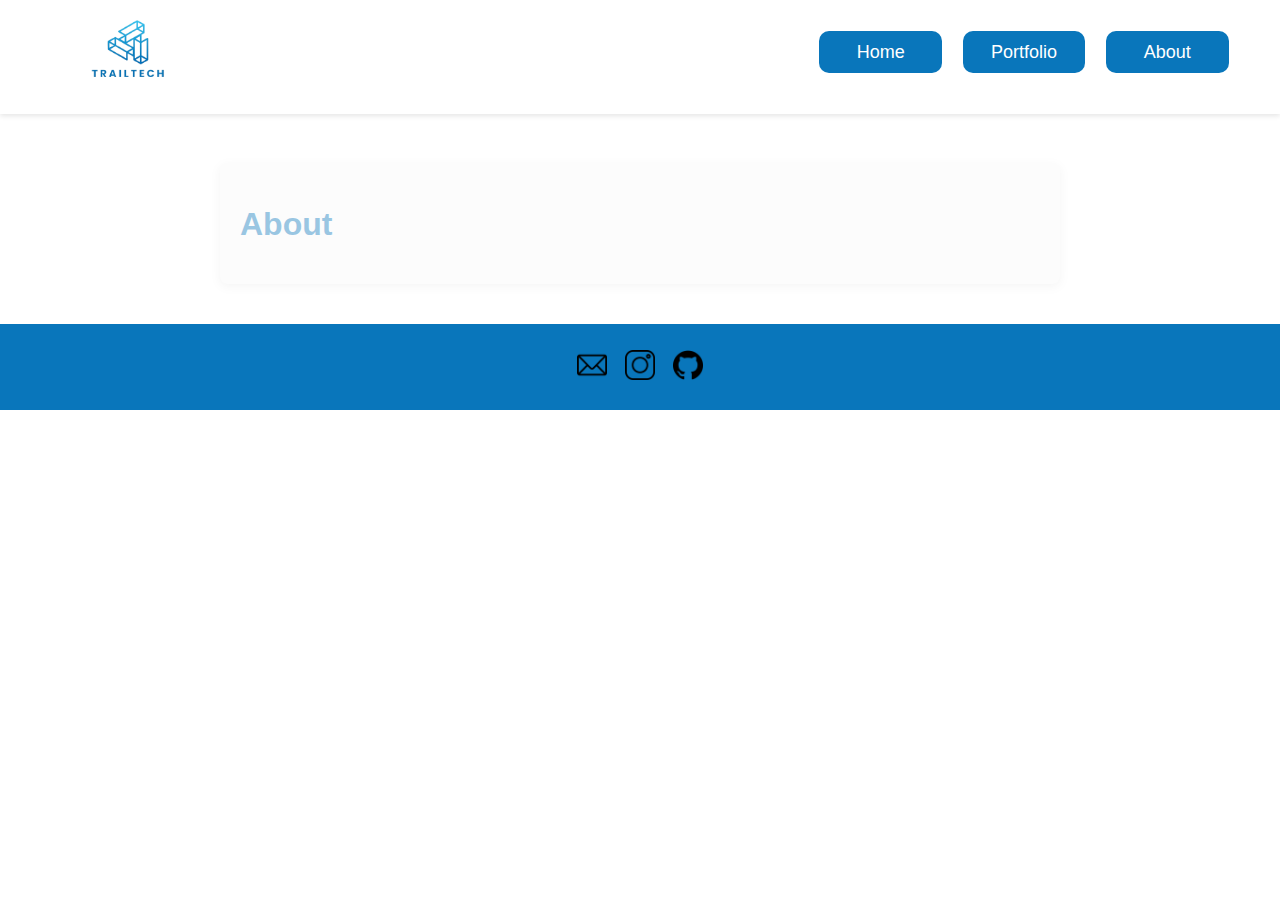
==== about.html @ 056eca73 "." ====
<!DOCTYPE html>
<html lang="en">
<head>
    <meta charset="UTF-8">
    <meta name="viewport" content="width=device-width, initial-scale=1.0">
    <link rel="stylesheet" href="css/styles.css">
</head>
<body>
    <header id="header" style="opacity: 1; top: 0px;">
		<div class="row" style="display: flex; align-items: center;">
			<div class="col" style="flex: 1;">
				<a id="logo" class="logo" href="https://trailblazing-tech.github.io/">
                    <img src="images/profile.png" alt="trailblazing-tech logo" style="width:100px;height:auto;">
                </a>
			</div>
            <div class="col" style="flex: 2;"></div>
            <div class="col" style="flex: 2;">
                <nav>
					<ul id="nav">
						<a class="menu-bar" href="index.html"><li>Home</li></a>
						<a class="menu-bar" href="portfolio.html"><li>Portfolio</li></a>
                        <a class="menu-bar" href="about.html"><li>About</li></a>
					</ul>
				</nav>
            </div>
		</div>
	</header>
    
    <!-- Content -->
    <section id="content">
        <h1>About</h1>
    </section>
    <!-- / Content -->

    <footer>
        <div class="row" style="display: flex; align-items: center;">
            <div class="col" style="flex: 1;">
                <nav>
                    <ul id="nav">
                        <ul>
                            <li class="social"><a href="mailto:trailblazingtechsol@gmail.com"><img id="image_icon" src="images/icons/icon_email.png"></a></li>
                            <li class="social"><a href="https://www.instagram.com/_trail.tech"><img id="image_icon" src="images/icons/icon_instagram.png"></a></li>
                            <li class="social"><a href="https://github.com/trailblazing-tech"><img id="image_icon" src="images/icons/icon_github.png"></a></li>
                        </ul>
                    </ul>
                </nav>
            </div>
        </div>
        
    </footer>
    <script src="js/main.js"></script>
</body>
</html>
---- css/styles.css ----
body {
    font-family: 'Helvetica Neue', Arial, sans-serif;
    margin: 0;
    padding: 0;
    background-color: #ffffff;
    color: #0976BB;
}


header {
    background-color: white;
    color: white;
    padding: 20px 0;
    text-align: center;
    box-shadow: 0 2px 5px rgba(0, 0, 0, 0.1);
}


section {
    margin: 40px auto;
    max-width: 800px;
    text-align: left;
    padding: 20px;
    border-radius: 8px;
    background-color: #f9f9f9;
    box-shadow: 0 2px 10px rgba(0, 0, 0, 0.1);
}

footer {
    display: flex;
    justify-content: center; /* Changed to center the footer */
    align-items: flex-end;
    padding: 10px 0;
    background-color: #0976BB;
    color: white;
    margin-top: 40px;
}



/* Nav */
nav ul {
    list-style-type: none;
    padding: 0;
    display: flex;
    justify-content: center;
}

nav ul li {
    display: inline;
    margin: 0 5%;
}

.menu-bar {
    width: 20%;
    padding: 2%;
    margin-left: 2%;
    margin-right: 2%;
    border-radius: 10px;

    background-color: #0976BB;
    color: white;
    text-align: center;
    text-decoration: none;
    display: inline-block;
    font-size: large;
}

.menu-bar:hover, menu-bar:active {
    background-color: #0977bbaa;
}

.social {
    margin-left: 10%;
    margin-right: 10%;
}

/* Images */
#image_icon {
    width: 30px;
    height: auto;
}

/* Table */
.col-1 {width: 8.33%;}
.col-2 {width: 16.66%;}
.col-3 {width: 25%;}
.col-4 {width: 33.33%;}
.col-8 {width: 66.66%;}
.col-9 {width: 75%;}
.col-10 {width: 83.33%;}
.col-11 {width: 91.66%;}
.col-12 {width: 100%;}
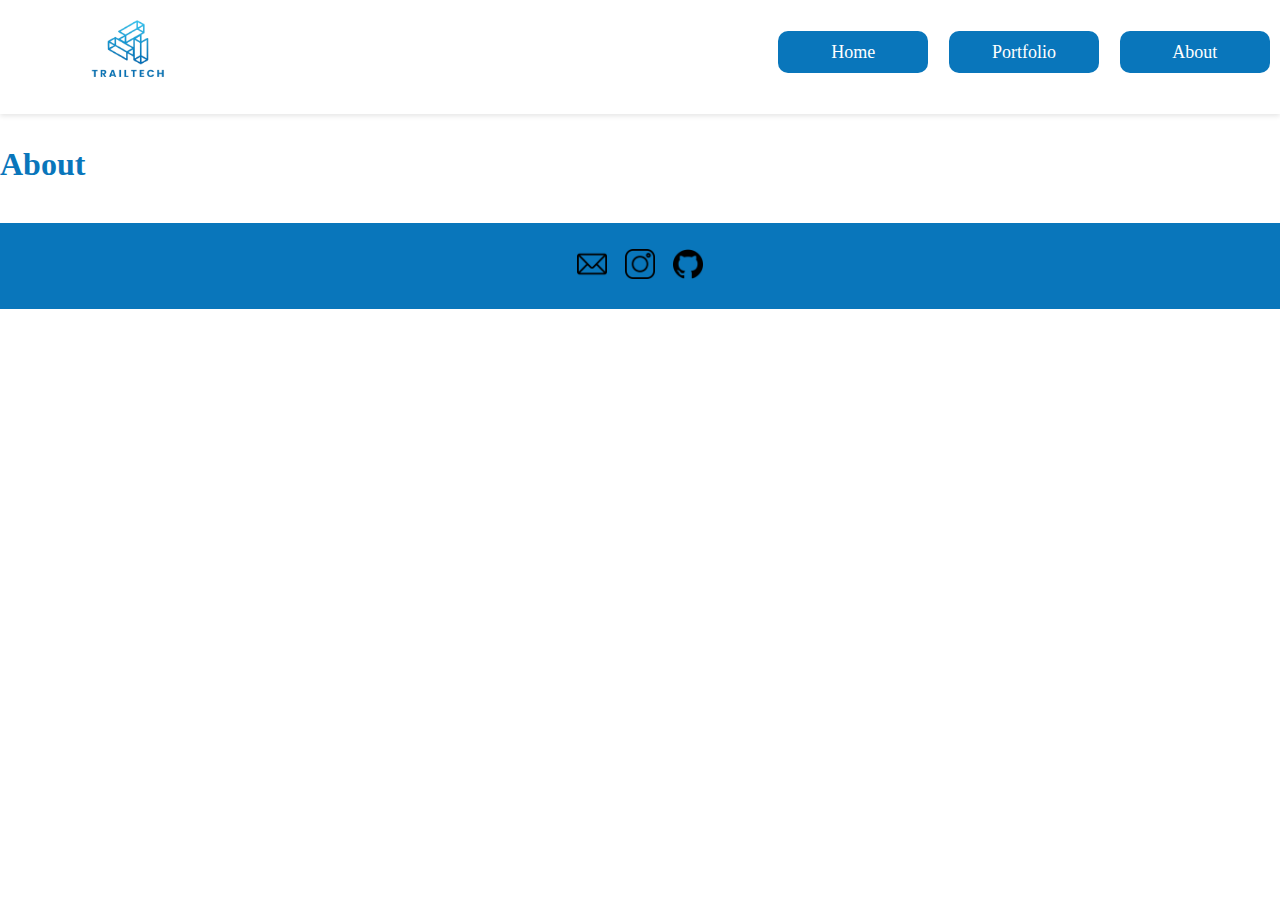
==== commit 45150072: "adding expertise section, add favicon" ====
--- a/about.html
+++ b/about.html
@@ -3,6 +3,7 @@
 <head>
     <meta charset="UTF-8">
     <meta name="viewport" content="width=device-width, initial-scale=1.0">
+    <link rel="icon" href="images/profile.png">
     <link rel="stylesheet" href="css/styles.css">
 </head>
 <body>
--- a/css/styles.css
+++ b/css/styles.css
@@ -1,11 +1,10 @@
 body {
-    font-family: 'Helvetica Neue', Arial, sans-serif;
+    font-family: Georgia, 'Times New Roman', Times, serif;
     margin: 0;
     padding: 0;
     background-color: #ffffff;
     color: #0976BB;
 }
-
 
 header {
     background-color: white;
@@ -15,12 +14,12 @@
     box-shadow: 0 2px 5px rgba(0, 0, 0, 0.1);
 }
 
-
-section {
-    margin: 40px auto;
-    max-width: 800px;
+.card_content {
     text-align: left;
-    padding: 20px;
+    margin-left: 10%;
+    margin-right: 10%;
+    padding: 3%;
+    width: 75%;
     border-radius: 8px;
     background-color: #f9f9f9;
     box-shadow: 0 2px 10px rgba(0, 0, 0, 0.1);
@@ -28,15 +27,13 @@
 
 footer {
     display: flex;
-    justify-content: center; /* Changed to center the footer */
+    justify-content: center;
     align-items: flex-end;
     padding: 10px 0;
     background-color: #0976BB;
     color: white;
     margin-top: 40px;
 }
-
-
 
 /* Nav */
 nav ul {
@@ -52,12 +49,11 @@
 }
 
 .menu-bar {
-    width: 20%;
+    width: 100%;
     padding: 2%;
     margin-left: 2%;
     margin-right: 2%;
     border-radius: 10px;
-
     background-color: #0976BB;
     color: white;
     text-align: center;
@@ -91,3 +87,62 @@
 .col-10 {width: 83.33%;}
 .col-11 {width: 91.66%;}
 .col-12 {width: 100%;}
+
+.expertise_tb {
+    width: 90%;
+    margin-left:3%;
+    margin-right: auto;
+}
+
+.expertise_tb td {
+    width: 50%;
+    height: 500px;    
+    margin-left: 10%;
+    margin-right: 10%;
+}
+
+.expertise_desc1 {
+    width: 100%;
+    height: 85%;
+    margin-right: 10%;
+    padding: 5%;
+    text-align: justify;
+    border-radius: 2px;
+    background-color: #0977bb27;
+    box-shadow: 0 2px 10px rgba(0, 0, 0, 0.1);
+    align-items: center;
+}
+
+.expertise_desc2 {
+    width: 100%;
+    height: 85%;
+    padding: 5%;
+    text-align: justify;
+    border-radius: 2px;
+    background-color: #0977bb27;
+    box-shadow: 0 2px 10px rgba(0, 0, 0, 0.1);
+    align-items: center;
+}
+
+.expertise_img1 {
+    margin-left: 10%;
+    width: 100%;
+    height: 100%;
+    box-shadow: 0 2px 10px rgba(0, 0, 0, 0.1);
+}
+
+.expertise_img2 {
+    width: 100%;
+    height: 100%;
+    box-shadow: 0 2px 10px rgba(0, 0, 0, 0.1);
+}
+
+/* Text */
+.h1_title {
+    margin-top: 4%;
+    margin-bottom: 2%; 
+    text-align: center;
+    color: black;
+    font-weight: 500;
+    font-family: Georgia, 'Times New Roman', Times, serif;
+}
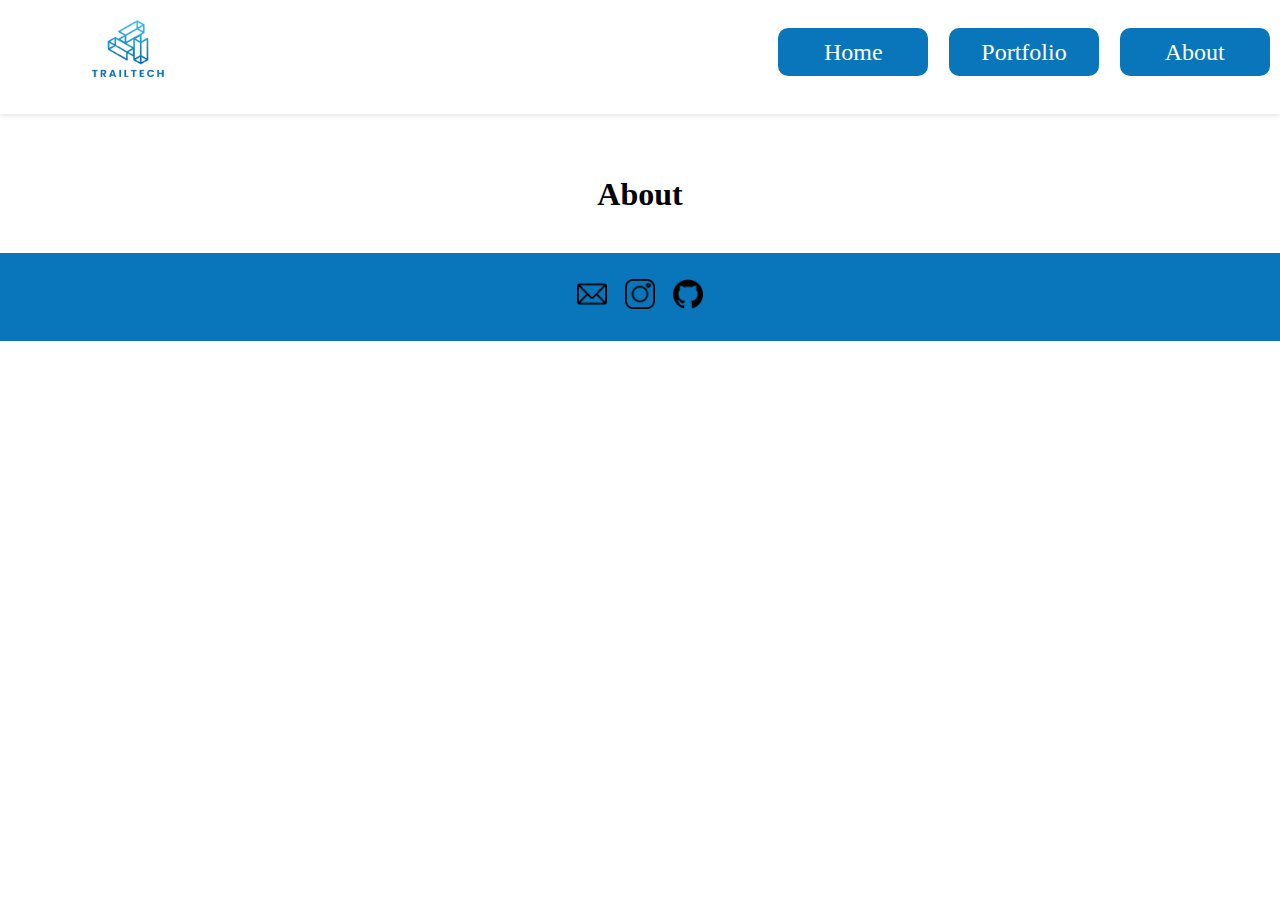
==== commit 425b21c0: "change style" ====
--- a/about.html
+++ b/about.html
@@ -28,9 +28,9 @@
 	</header>
     
     <!-- Content -->
-    <section id="content">
-        <h1>About</h1>
-    </section>
+    <div>
+        <h1 class="h1_title">About</h1>
+    </div>
     <!-- / Content -->
 
     <footer>
--- a/css/styles.css
+++ b/css/styles.css
@@ -12,17 +12,6 @@
     padding: 20px 0;
     text-align: center;
     box-shadow: 0 2px 5px rgba(0, 0, 0, 0.1);
-}
-
-.card_content {
-    text-align: left;
-    margin-left: 10%;
-    margin-right: 10%;
-    padding: 3%;
-    width: 75%;
-    border-radius: 8px;
-    background-color: #f9f9f9;
-    box-shadow: 0 2px 10px rgba(0, 0, 0, 0.1);
 }
 
 footer {
@@ -46,6 +35,8 @@
 nav ul li {
     display: inline;
     margin: 0 5%;
+    font-size: x-large;
+    font-family: Georgia, 'Times New Roman', Times, serif;
 }
 
 .menu-bar {
@@ -59,7 +50,6 @@
     text-align: center;
     text-decoration: none;
     display: inline-block;
-    font-size: large;
 }
 
 .menu-bar:hover, menu-bar:active {
@@ -77,17 +67,7 @@
     height: auto;
 }
 
-/* Table */
-.col-1 {width: 8.33%;}
-.col-2 {width: 16.66%;}
-.col-3 {width: 25%;}
-.col-4 {width: 33.33%;}
-.col-8 {width: 66.66%;}
-.col-9 {width: 75%;}
-.col-10 {width: 83.33%;}
-.col-11 {width: 91.66%;}
-.col-12 {width: 100%;}
-
+/* Expertise Content */
 .expertise_tb {
     width: 90%;
     margin-left:3%;
@@ -139,10 +119,27 @@
 
 /* Text */
 .h1_title {
+    color: black;
     margin-top: 4%;
     margin-bottom: 2%; 
     text-align: center;
-    color: black;
-    font-weight: 500;
     font-family: Georgia, 'Times New Roman', Times, serif;
 }
+
+
+.card_content {
+    text-align: left;
+    margin-left: 10%;
+    margin-right: 10%;
+    padding: 3%;
+    width: 75%;
+    border-radius: 8px;
+    background-color: #0977bb27;
+    box-shadow: 0 5px 10px rgba(0, 0, 0, 0.5);
+}
+
+.desc_name {
+    color: #0976BB;
+    text-align: center;
+    font-size: 25px;
+}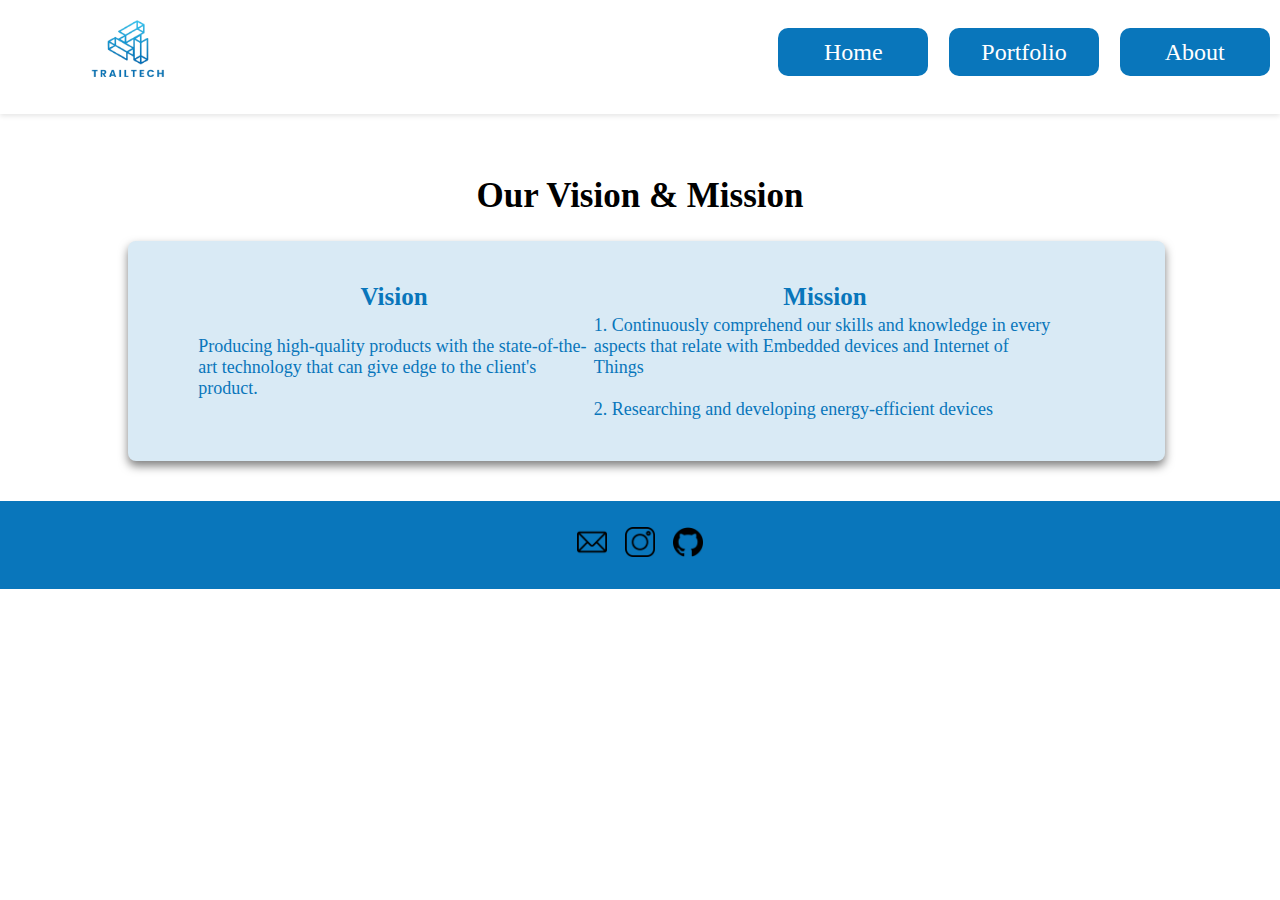
==== commit 9a5ea317: "scratch vision&mission" ====
--- a/about.html
+++ b/about.html
@@ -5,6 +5,7 @@
     <meta name="viewport" content="width=device-width, initial-scale=1.0">
     <link rel="icon" href="images/profile.png">
     <link rel="stylesheet" href="css/styles.css">
+    <title>About Us</title>
 </head>
 <body>
     <header id="header" style="opacity: 1; top: 0px;">
@@ -28,9 +29,33 @@
 	</header>
     
     <!-- Content -->
-    <div>
-        <h1 class="h1_title">About</h1>
-    </div>
+    <section>
+        <h1 class="h1_title">Our Vision & Mission</h1>
+        <div class="card_content">
+            <table class="vision_mission_tb">
+                <tr>
+                    <th>Vision</th>
+                    <th>Mission</th>
+                </tr>
+                <tr>
+                    <!-- Vision -->
+                    <td>
+                        Producing high-quality products with the state-of-the-art technology that can give edge to the client's product.
+                    </td>
+
+                    <!-- Mission -->
+                    <td>
+                            1. Continuously comprehend our skills and knowledge in every aspects that relate with Embedded devices and Internet of Things
+                            <br>
+                            <br>
+                            2. Researching and developing energy-efficient devices
+                        
+                    </td>
+                </tr>
+            </table>
+        </div>
+        
+    </section>
     <!-- / Content -->
 
     <footer>
--- a/css/styles.css
+++ b/css/styles.css
@@ -67,6 +67,22 @@
     height: auto;
 }
 
+/* Vision & Mission Content */
+.vision_mission_tb {
+    width: 90%;
+    margin-left:3%;
+    margin-right: auto;
+}
+
+.vision_mission_tb th {
+    text-align: center;
+    font-size: 25px;
+} 
+
+.vision_mission_tb td {
+    font-size: 18px;
+}
+
 /* Expertise Content */
 .expertise_tb {
     width: 90%;
@@ -117,15 +133,15 @@
     box-shadow: 0 2px 10px rgba(0, 0, 0, 0.1);
 }
 
-/* Text */
+/* General */
 .h1_title {
     color: black;
     margin-top: 4%;
     margin-bottom: 2%; 
     text-align: center;
     font-family: Georgia, 'Times New Roman', Times, serif;
+    font-size: 35px;
 }
-
 
 .card_content {
     text-align: left;
@@ -142,4 +158,14 @@
     color: #0976BB;
     text-align: center;
     font-size: 25px;
-}+}
+
+/* Fade-in Animation */
+.fade-in {
+    opacity: 0;
+    transition: opacity 1s ease-in-out;
+}
+
+.fade-in.visible {
+    opacity: 1;
+}
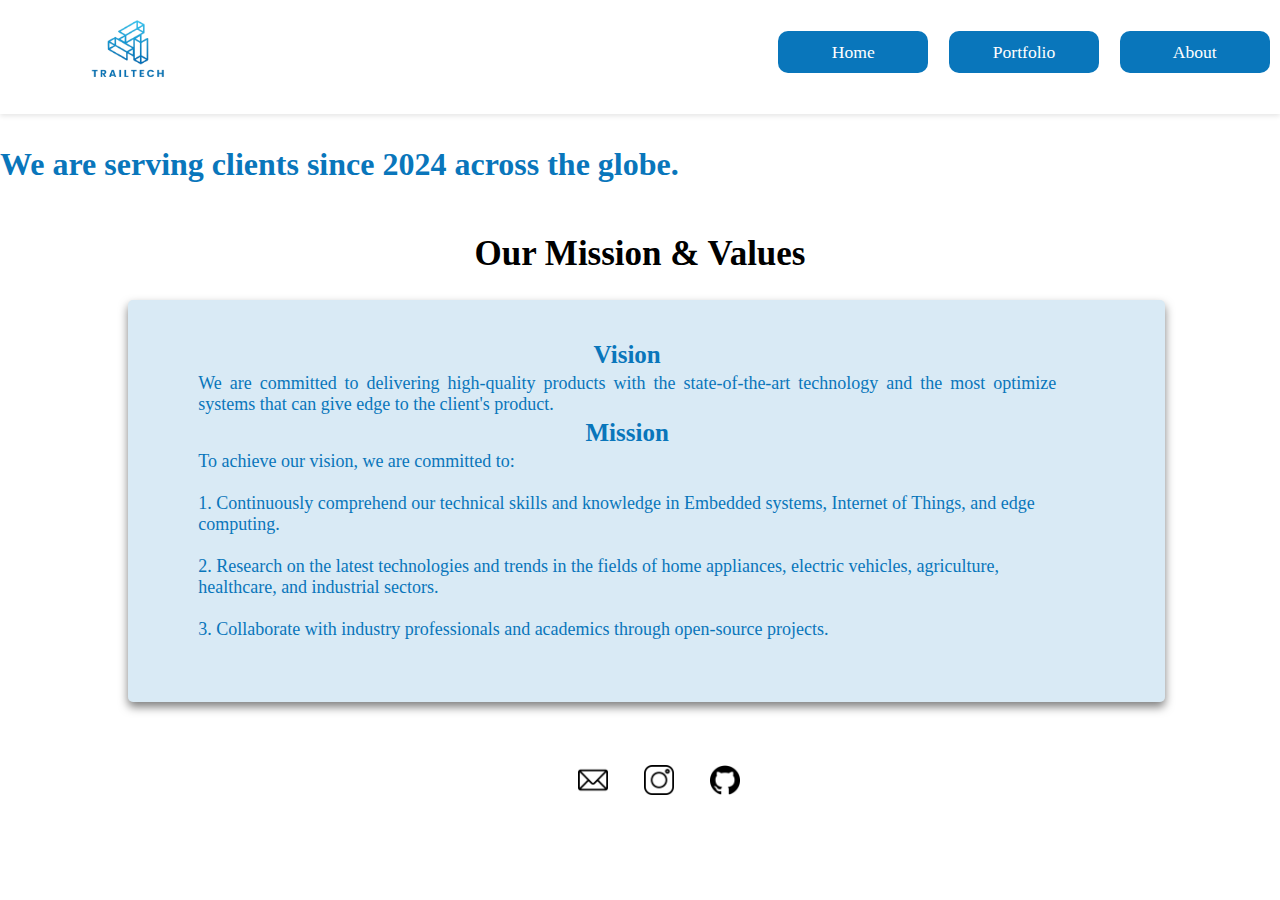
==== commit 42bb97e3: "." ====
--- a/about.html
+++ b/about.html
@@ -29,28 +29,44 @@
 	</header>
     
     <!-- Content -->
-    <section>
-        <h1 class="h1_title">Our Vision & Mission</h1>
+    <section id="history">
+        <h1 id="title">We are serving clients since 2024 across the globe.</h1>
+    </section>
+
+    <section id="vision-mission">
+        <h1 class="h1_title">Our Mission & Values</h1>
         <div class="card_content">
             <table class="vision_mission_tb">
                 <tr>
                     <th>Vision</th>
+                </tr>
+                <tr style="text-align: justify;">
+                    <!-- Mission -->
+                    <td>
+                        We are committed to delivering high-quality products with the state-of-the-art technology and 
+                        the most optimize systems that can give edge to the client's product.
+                    </td>
+                </tr>
+                <tr>
                     <th>Mission</th>
                 </tr>
                 <tr>
-                    <!-- Vision -->
+                    <!-- Values -->
                     <td>
-                        Producing high-quality products with the state-of-the-art technology that can give edge to the client's product.
-                    </td>
-
-                    <!-- Mission -->
-                    <td>
-                            1. Continuously comprehend our skills and knowledge in every aspects that relate with Embedded devices and Internet of Things
-                            <br>
-                            <br>
-                            2. Researching and developing energy-efficient devices
-                        
-                    </td>
+                        To achieve our vision, we are committed to: 
+                        <br>
+                        <br>
+                        1.  Continuously comprehend our technical skills and knowledge in Embedded systems, Internet of Things, and edge computing.
+                        <br>
+                        <br>
+                        2.  Research on the latest technologies and trends in the fields of home appliances, electric vehicles, agriculture, healthcare,
+                            and industrial sectors.
+                        <br>
+                        <br>
+                        3.  Collaborate with industry professionals and academics through open-source projects.
+                        <br>
+                        <br>                   
+                </td>
                 </tr>
             </table>
         </div>
--- a/css/styles.css
+++ b/css/styles.css
@@ -4,6 +4,41 @@
     padding: 0;
     background-color: #ffffff;
     color: #0976BB;
+}
+
+.client-demography-grid {
+    display: grid;
+    grid-template-columns: repeat(auto-fill, minmax(100%, 1fr));  /* Adjusted for responsiveness */
+    gap: 20px;
+    padding: 20px;
+    width: 90%;
+    margin: 0 auto;
+
+}
+
+.grid-item {
+    background-color: #f9f9f9;
+    border: 1px solid #ddd;
+    border-radius: 8px;
+    padding: 10px;
+    box-shadow: 0 2px 5px rgba(0, 0, 0, 0.1);
+}
+
+.world-map-container {
+    width: 100%;
+    height: auto;
+}
+
+.demographic-info {
+    padding: 10px;
+    display: block; /* Ensure the static demographic info is displayed */
+}
+
+
+.demographic-container {
+    display: flex;
+    justify-content: space-between;
+    align-items: center;
 }
 
 header {
@@ -15,13 +50,10 @@
 }
 
 footer {
-    display: flex;
-    justify-content: center;
-    align-items: flex-end;
-    padding: 10px 0;
-    background-color: #0976BB;
-    color: white;
+    padding: 0.5%;
     margin-top: 40px;
+    margin-left: 5%;
+    margin-right: 2%;
 }
 
 /* Nav */
@@ -35,7 +67,7 @@
 nav ul li {
     display: inline;
     margin: 0 5%;
-    font-size: x-large;
+    font-size: 110%;
     font-family: Georgia, 'Times New Roman', Times, serif;
 }
 
@@ -57,8 +89,13 @@
 }
 
 .social {
-    margin-left: 10%;
-    margin-right: 10%;
+    margin-left: 20%;
+    margin-right: 20%;
+}
+
+.contact_us {
+    margin-left: 5%;
+    margin-right: 5%;
 }
 
 /* Images */
@@ -85,51 +122,42 @@
 
 /* Expertise Content */
 .expertise_tb {
-    width: 90%;
-    margin-left:3%;
+    width: 80%;
+    margin-left:auto;
     margin-right: auto;
+    border: 0px;
+    border-radius: 5px;
+    background-color: #0977bb27;
+    box-shadow: 0 5px 10px rgba(0, 0, 0, 0.5);
+    align-items: center;
 }
 
 .expertise_tb td {
     width: 50%;
-    height: 500px;    
-    margin-left: 10%;
-    margin-right: 10%;
+    height: auto;
 }
 
 .expertise_desc1 {
-    width: 100%;
-    height: 85%;
-    margin-right: 10%;
+    width: 90%;
+    height: auto;
     padding: 5%;
     text-align: justify;
-    border-radius: 2px;
-    background-color: #0977bb27;
-    box-shadow: 0 2px 10px rgba(0, 0, 0, 0.1);
-    align-items: center;
 }
 
 .expertise_desc2 {
-    width: 100%;
-    height: 85%;
+    width: 90%;
+    height: auto;
     padding: 5%;
-    text-align: justify;
-    border-radius: 2px;
-    background-color: #0977bb27;
-    box-shadow: 0 2px 10px rgba(0, 0, 0, 0.1);
-    align-items: center;
 }
 
 .expertise_img1 {
-    margin-left: 10%;
     width: 100%;
-    height: 100%;
-    box-shadow: 0 2px 10px rgba(0, 0, 0, 0.1);
+    height: auto;
 }
 
 .expertise_img2 {
     width: 100%;
-    height: 100%;
+    height: auto;
     box-shadow: 0 2px 10px rgba(0, 0, 0, 0.1);
 }
 
@@ -144,12 +172,11 @@
 }
 
 .card_content {
-    text-align: left;
     margin-left: 10%;
     margin-right: 10%;
     padding: 3%;
     width: 75%;
-    border-radius: 8px;
+    border-radius: 5px;
     background-color: #0977bb27;
     box-shadow: 0 5px 10px rgba(0, 0, 0, 0.5);
 }
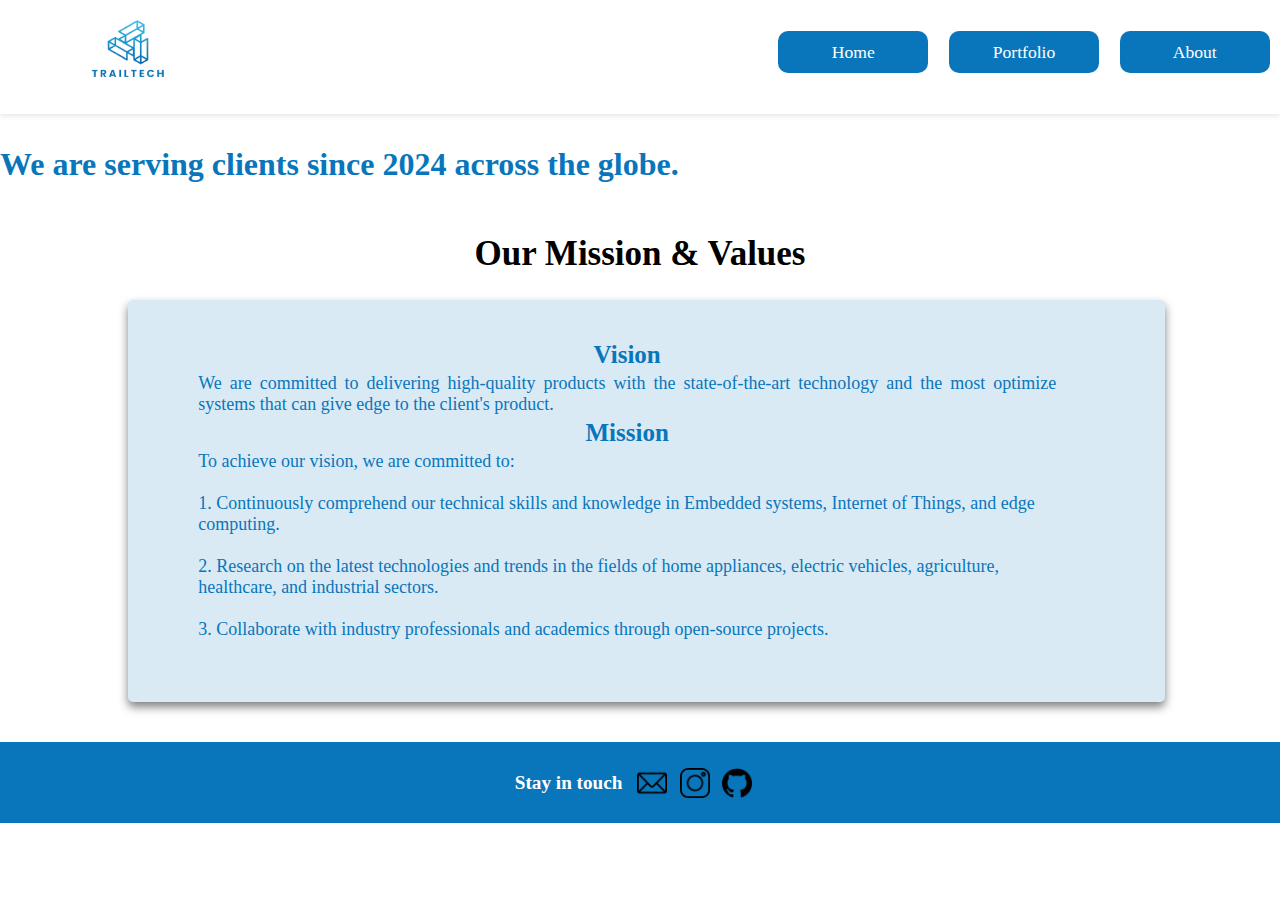
==== commit 8a97130f: "update footer" ====
--- a/about.html
+++ b/about.html
@@ -75,21 +75,17 @@
     <!-- / Content -->
 
     <footer>
-        <div class="row" style="display: flex; align-items: center;">
-            <div class="col" style="flex: 1;">
-                <nav>
-                    <ul id="nav">
-                        <ul>
-                            <li class="social"><a href="mailto:trailblazingtechsol@gmail.com"><img id="image_icon" src="images/icons/icon_email.png"></a></li>
-                            <li class="social"><a href="https://www.instagram.com/_trail.tech"><img id="image_icon" src="images/icons/icon_instagram.png"></a></li>
-                            <li class="social"><a href="https://github.com/trailblazing-tech"><img id="image_icon" src="images/icons/icon_github.png"></a></li>
-                        </ul>
-                    </ul>
-                </nav>
-            </div>
+        <div class="contact_us_grid">
+            <div><p style="font-size: 120%; font-weight: bold; text-align: center;">Stay in touch &ensp;</p></div>
+            <div style="margin-right: 1%;"><a href="mailto:trailblazingtechsol@gmail.com"><img id="image_icon" src="images/icons/icon_email.png"></a></div>
+            <div style="margin-right: 1%;"><a href="https://www.instagram.com/_trail.tech"><img id="image_icon" src="images/icons/icon_instagram.png"></a></div>
+            <div style="margin-right: 1%;"><a href="https://github.com/trailblazing-tech"><img id="image_icon" src="images/icons/icon_github.png"></a></div>
         </div>
-        
+        <div>
+            <!-- <p style="color: black;">Copyright 2025 TrailTech</p> -->
+        </div>
     </footer>
+    
     <script src="js/main.js"></script>
 </body>
 </html>
--- a/css/styles.css
+++ b/css/styles.css
@@ -8,13 +8,14 @@
 
 .client-demography-grid {
     display: grid;
-    grid-template-columns: repeat(auto-fill, minmax(100%, 1fr));  /* Adjusted for responsiveness */
+    grid-template-columns: auto auto auto;
     gap: 20px;
     padding: 20px;
-    width: 90%;
-    margin: 0 auto;
-
-}
+    width: 100%; /* Changed width to 100% for full-width centering */
+    margin-left: 5%;
+    margin-right: auto;
+}
+
 
 .grid-item {
     background-color: #f9f9f9;
@@ -32,6 +33,7 @@
 .demographic-info {
     padding: 10px;
     display: block; /* Ensure the static demographic info is displayed */
+    grid-column: 1 / span 2;
 }
 
 
@@ -47,13 +49,6 @@
     padding: 20px 0;
     text-align: center;
     box-shadow: 0 2px 5px rgba(0, 0, 0, 0.1);
-}
-
-footer {
-    padding: 0.5%;
-    margin-top: 40px;
-    margin-left: 5%;
-    margin-right: 2%;
 }
 
 /* Nav */
@@ -88,21 +83,40 @@
     background-color: #0977bbaa;
 }
 
-.social {
-    margin-left: 20%;
-    margin-right: 20%;
-}
-
-.contact_us {
-    margin-left: 5%;
-    margin-right: 5%;
-}
-
-/* Images */
+footer {
+    padding: 10px 0;
+    background-color: #0976BB;
+    color: white;
+    margin-top: 40px;
+}
+
+.contact_us_grid {
+    display: flex; /* Changed to flex for better alignment */
+    justify-content: flex-end; /* Align to the right */
+    align-items: center; /* Center vertically */
+    width: 100%; /* Adjusted width for full alignment */
+    margin-right: 5%; /* Adjusted margin for spacing */
+}
+
+
 #image_icon {
     width: 30px;
     height: auto;
-}
+    display: block;
+    margin-left: auto;
+    margin-right: auto;
+    align-items: center;
+}
+
+.contact_us_grid {
+    display: flex; /* Changed to flex for better alignment */
+    justify-content: center; /* Center horizontally */
+    align-items: center; /* Center vertically */
+}
+
+
+
+
 
 /* Vision & Mission Content */
 .vision_mission_tb {
